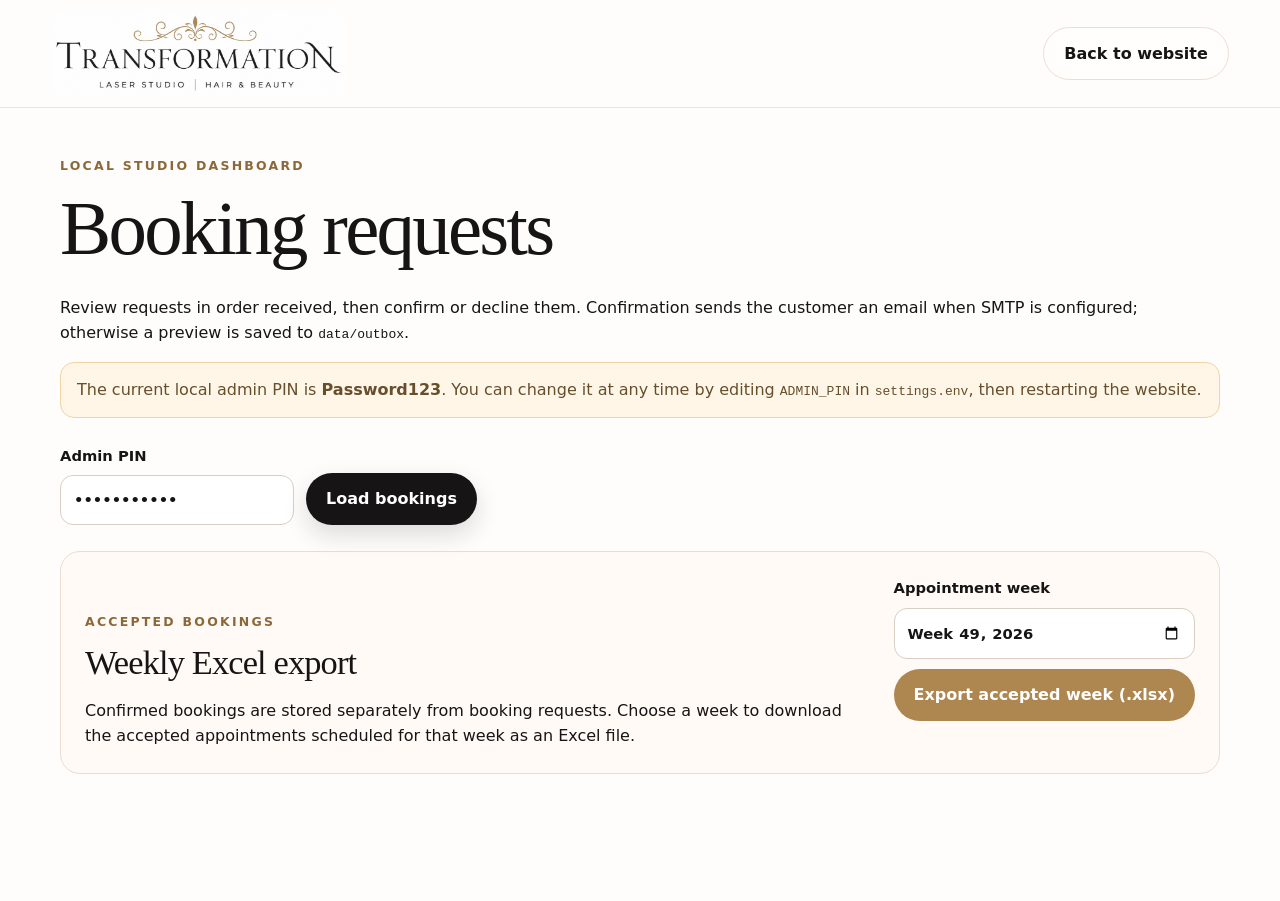
==== public/admin.html @ 221bc92f "Initial secure Transformation Laser Studio commit" ====
<!doctype html>
<html lang="en-GB">
<head>
  <meta charset="utf-8" />
  <meta name="viewport" content="width=device-width, initial-scale=1" />
  <title>Studio Admin | Transformation Laser Studio</title>
  <link rel="icon" href="assets/favicon.svg" type="image/svg+xml" />
  <link rel="stylesheet" href="styles.css" />
  <script defer src="admin.js"></script>
</head>
<body>
  <header class="site-header">
    <a class="brand" href="index.html"><img src="assets/transformation-logo.png" alt="Transformation Laser Studio" /></a>
    <a class="button ghost" href="index.html">Back to website</a>
  </header>
  <main class="admin-main">
    <p class="eyebrow">Local studio dashboard</p>
    <h1 style="font-size:clamp(2.8rem,6vw,5.4rem)">Booking requests</h1>
    <p>Review requests in order received, then confirm or decline them. Confirmation sends the customer an email when SMTP is configured; otherwise a preview is saved to <code>data/outbox</code>.</p>
    <div class="warning">The current local admin PIN is <strong>Password123</strong>. You can change it at any time by editing <code>ADMIN_PIN</code> in <code>settings.env</code>, then restarting the website.</div>
    <div class="admin-toolbar">
      <label>Admin PIN <input id="admin-pin" type="password" value="Password123" /></label>
      <button class="button primary" id="load-bookings">Load bookings</button>
      <span id="admin-message"></span>
    </div>

    <section class="accepted-export" aria-labelledby="accepted-export-title">
      <div>
        <p class="eyebrow">Accepted bookings</p>
        <h2 id="accepted-export-title">Weekly Excel export</h2>
        <p>Confirmed bookings are stored separately from booking requests. Choose a week to download the accepted appointments scheduled for that week as an Excel file.</p>
      </div>
      <div class="accepted-export-controls">
        <label>Appointment week <input id="export-week" type="week" /></label>
        <button class="button secondary" id="export-accepted">Export accepted week (.xlsx)</button>
        <span id="export-message" aria-live="polite"></span>
      </div>
    </section>

    <div id="admin-list" class="admin-list"></div>
  </main>
</body>
</html>
---- public/styles.css ----
:root {
  --ink: #171416;
  --muted: #6d676a;
  --paper: #fffdfb;
  --soft: #f7f2ec;
  --gold: #ad8650;
  --gold-deep: #8c6839;
  --line: #e8ded3;
  --shadow: 0 22px 60px rgba(39, 27, 16, .10);
  --radius: 24px;
}
* { box-sizing: border-box; }
html { scroll-behavior: smooth; }
body {
  margin: 0;
  color: var(--ink);
  background: var(--paper);
  font-family: Inter, ui-sans-serif, system-ui, -apple-system, BlinkMacSystemFont, "Segoe UI", sans-serif;
  line-height: 1.6;
}
a { color: inherit; }
button, input, select, textarea { font: inherit; }
button, a { -webkit-tap-highlight-color: transparent; }
.site-header {
  position: sticky; top: 0; z-index: 20;
  display: flex; align-items: center; gap: 28px;
  min-height: 84px; padding: 10px clamp(18px, 4vw, 64px);
  background: rgba(255, 253, 251, .94);
  border-bottom: 1px solid rgba(232, 222, 211, .8);
  backdrop-filter: blur(16px);
}
.brand { display: block; margin-right: auto; }
.brand img { display: block; width: min(295px, 56vw); height: auto; }
.main-nav { display: flex; gap: 24px; align-items: center; }
.main-nav a { text-decoration: none; font-size: .93rem; letter-spacing: .03em; }
.main-nav a:hover { color: var(--gold-deep); }
.menu-toggle { display: none; border: 1px solid var(--line); background: white; padding: 9px 13px; border-radius: 12px; }
.hero {
  min-height: 73vh;
  display: grid; grid-template-columns: 1.25fr .75fr; align-items: center; gap: clamp(40px, 7vw, 100px);
  padding: clamp(64px, 10vw, 140px) clamp(20px, 7vw, 110px);
  background:
    radial-gradient(circle at 85% 20%, rgba(173,134,80,.12), transparent 29%),
    linear-gradient(140deg, #fff 0%, #fffaf5 55%, #f6efe7 100%);
}
.hero-copy { max-width: 760px; }
.eyebrow { margin: 0 0 12px; color: var(--gold-deep); text-transform: uppercase; letter-spacing: .18em; font-size: .78rem; font-weight: 700; }
h1, h2, h3 { font-family: Georgia, "Times New Roman", serif; font-weight: 500; line-height: 1.08; margin-top: 0; }
h1 { margin-bottom: 24px; font-size: clamp(3rem, 6vw, 6.5rem); letter-spacing: -.035em; }
h2 { margin-bottom: 18px; font-size: clamp(2.4rem, 4vw, 4.8rem); letter-spacing: -.025em; }
h3 { margin-bottom: 14px; font-size: 1.65rem; }
.lede { color: var(--muted); font-size: clamp(1.04rem, 1.6vw, 1.3rem); max-width: 650px; }
.hero-actions { display: flex; flex-wrap: wrap; gap: 12px; margin: 34px 0 28px; }
.button {
  appearance: none; border: 0; border-radius: 999px; padding: 13px 20px;
  display: inline-flex; align-items: center; justify-content: center; gap: 8px;
  text-decoration: none; font-weight: 700; cursor: pointer; transition: .2s ease;
}
.button:hover { transform: translateY(-1px); }
.primary { background: var(--ink); color: white; box-shadow: 0 10px 24px rgba(23,20,22,.14); }
.primary:hover { background: #2a2428; }
.secondary { background: var(--gold); color: white; }
.ghost { background: rgba(255,255,255,.72); border: 1px solid var(--line); }
.trust-row { display: flex; flex-wrap: wrap; gap: 10px 18px; color: var(--muted); font-size: .9rem; }
.trust-row span::before { content: "✓"; color: var(--gold-deep); margin-right: 7px; font-weight: 800; }
.hero-card {
  aspect-ratio: 4/5; max-width: 430px; justify-self: center; width: 100%;
  border-radius: 999px 999px 40px 40px;
  background: linear-gradient(155deg, #191619, #30282b);
  color: white; display: flex; flex-direction: column; justify-content: center; align-items: center; text-align: center;
  box-shadow: var(--shadow); padding: 36px; border: 1px solid rgba(255,255,255,.09);
}
.hero-card .ornament { color: #caa46f; font-size: 3.5rem; margin-bottom: 22px; }
.hero-card p { font-family: Georgia, "Times New Roman", serif; font-size: clamp(2rem, 4vw, 3.7rem); margin: 0; }
.hero-card small { color: #e2c99f; text-transform: uppercase; letter-spacing: .21em; margin-top: 14px; }
.section { padding: clamp(72px, 9vw, 126px) clamp(20px, 7vw, 110px); }
.section-heading { max-width: 780px; margin-bottom: 44px; }
.section-heading > p:last-child { color: var(--muted); font-size: 1.05rem; }
.services-grid { display: grid; grid-template-columns: repeat(2, minmax(0, 1fr)); gap: 18px; }
.service-card { background: white; border: 1px solid var(--line); border-radius: var(--radius); padding: clamp(22px, 3vw, 34px); box-shadow: 0 12px 40px rgba(48,34,20,.04); }
.service-card h3 { display: flex; justify-content: space-between; gap: 12px; align-items: baseline; }
.service-list { display: grid; gap: 0; margin: 0; padding: 0; list-style: none; }
.service-list li { display: flex; justify-content: space-between; gap: 18px; padding: 12px 0; border-bottom: 1px solid #eee6de; }
.service-list li:last-child { border-bottom: 0; }
.service-list .price { white-space: nowrap; font-weight: 800; }
details.nails-card > summary { cursor: pointer; list-style: none; }
details.nails-card > summary::-webkit-details-marker { display: none; }
details.nails-card > summary h3::after { content: "+"; font-family: Inter, sans-serif; color: var(--gold-deep); }
details.nails-card[open] > summary h3::after { content: "−"; }
.variant-list { color: var(--muted); font-size: .9rem; margin-top: 4px; }
.service-description { color: var(--muted); font-size: .82rem; line-height: 1.45; margin-top: 4px; max-width: 58ch; }
.service-disclaimer { color: var(--muted); font-size: .82rem; line-height: 1.45; font-style: italic; margin: 18px 0 0; padding-top: 14px; border-top: 1px solid #eee6de; }
.booking-section { background: var(--soft); }
.booking-layout { display: grid; grid-template-columns: minmax(0, 1.5fr) minmax(280px, .65fr); gap: 28px; align-items: start; }
.booking-form, .booking-summary { background: white; border: 1px solid var(--line); border-radius: var(--radius); box-shadow: var(--shadow); }
.booking-form { padding: clamp(22px, 4vw, 46px); }
.booking-summary { padding: 30px; position: sticky; top: 112px; }
fieldset { border: 0; padding: 0 0 34px; margin: 0 0 34px; border-bottom: 1px solid var(--line); }
legend { padding: 0; margin-bottom: 20px; font-family: Georgia, "Times New Roman", serif; font-size: 1.55rem; }
.form-grid { display: grid; gap: 16px; }
.two-col { grid-template-columns: repeat(2, minmax(0, 1fr)); }
label { display: grid; gap: 8px; font-weight: 700; font-size: .92rem; }
input, select, textarea {
  width: 100%; border: 1px solid #d8cec4; background: #fff; color: var(--ink); border-radius: 13px; padding: 12px 13px; outline: none;
}
input:focus, select:focus, textarea:focus { border-color: var(--gold); box-shadow: 0 0 0 3px rgba(173,134,80,.13); }
textarea { resize: vertical; }
.optional { color: var(--muted); font-weight: 500; }
.service-picker { display: grid; grid-template-columns: 1fr 1.3fr 1fr auto; gap: 12px; align-items: end; }
.hidden { display: none !important; }
.selected-services { margin-top: 20px; border: 1px solid var(--line); border-radius: 16px; overflow: hidden; }
.empty-state { margin: 0; padding: 18px; color: var(--muted); }
.selected-row { display: grid; grid-template-columns: 1fr auto auto; align-items: center; gap: 12px; padding: 14px 16px; border-bottom: 1px solid var(--line); }
.selected-row:last-child { border-bottom: 0; }
.selected-row strong { white-space: nowrap; }
.remove-service { border: 0; background: #f4efea; border-radius: 999px; width: 34px; height: 34px; cursor: pointer; color: #6e5450; }
.consent { grid-template-columns: auto 1fr; align-items: start; gap: 12px; font-weight: 500; }
.consent input { width: 18px; height: 18px; margin-top: 3px; }
.form-message { min-height: 0; margin: 18px 0 0; border-radius: 14px; font-size: .95rem; }
.form-message.success, .form-message.error { padding: 13px 15px; }
.form-message.success { background: #edf7ef; color: #24592f; }
.form-message.error { background: #fff0f0; color: #7f3030; }
.submit-button { width: 100%; margin-top: 16px; padding-block: 15px; }
.summary-lines { display: grid; gap: 10px; color: var(--muted); padding-bottom: 20px; margin-bottom: 18px; border-bottom: 1px solid var(--line); }
.summary-item { display: flex; justify-content: space-between; gap: 16px; font-size: .93rem; }
.money-row { display: flex; justify-content: space-between; gap: 18px; padding: 8px 0; }
.small { color: var(--muted); font-size: .84rem; margin: 20px 0 0; }
.opening-hours { max-width: 780px; margin-bottom: 34px; padding: 24px 28px; background: white; border: 1px solid var(--line); border-radius: 20px; box-shadow: 0 12px 36px rgba(40,26,10,.05); }
.hours-grid { display: grid; grid-template-columns: repeat(2, minmax(0, 1fr)); gap: 14px 28px; }
.hours-grid div { display: flex; justify-content: space-between; gap: 18px; padding-top: 10px; border-top: 1px solid var(--line); }
.hours-grid span { color: var(--muted); text-align: right; }
.contact-section { display: grid; grid-template-columns: 1fr auto; gap: 26px; align-items: center; }
.contact-cards { display: grid; gap: 12px; }
.contact-card { min-width: min(100%, 390px); text-decoration: none; border: 1px solid var(--line); border-radius: 18px; padding: 22px 24px; background: white; box-shadow: 0 12px 36px rgba(40,26,10,.05); }
.contact-card span { display: block; color: var(--gold-deep); text-transform: uppercase; letter-spacing: .14em; font-size: .72rem; font-weight: 800; }
.contact-card strong { display: block; margin-top: 4px; overflow-wrap: anywhere; }
footer { border-top: 1px solid var(--line); padding: 30px clamp(20px, 7vw, 110px); display: flex; align-items: center; gap: 22px; color: var(--muted); font-size: .86rem; }
footer img { width: 210px; height: auto; }
footer p { margin: 0 auto 0 0; }
footer a { color: var(--muted); }

/* Admin */
.admin-main { max-width: 1200px; margin: 0 auto; padding: 48px 20px 100px; }
.admin-toolbar { display: flex; flex-wrap: wrap; gap: 12px; align-items: end; margin: 26px 0; }
.admin-toolbar label { min-width: 230px; }
.accepted-export { display: grid; grid-template-columns: minmax(0,1fr) auto; gap: 28px; align-items: end; margin: 0 0 28px; padding: 24px; background: #fffaf5; border: 1px solid var(--line); border-radius: 20px; }
.accepted-export h2 { margin: 2px 0 8px; font-size: clamp(1.55rem,3vw,2.15rem); }
.accepted-export p:last-child { margin-bottom: 0; }
.accepted-export-controls { min-width: min(100%, 320px); display: grid; gap: 10px; }
.accepted-export-controls label { margin: 0; }
#export-message { min-height: 1.25em; font-size: .9rem; }
@media (max-width: 760px) { .accepted-export { grid-template-columns: 1fr; align-items: stretch; } .accepted-export-controls { min-width: 0; } }
.admin-list { display: grid; gap: 16px; }
.admin-booking { background: white; border: 1px solid var(--line); border-radius: 20px; padding: 22px; box-shadow: 0 10px 30px rgba(38,28,19,.05); }
.admin-booking header { display: flex; flex-wrap: wrap; align-items: center; gap: 10px 16px; margin-bottom: 14px; }
.admin-booking header h3 { margin: 0 auto 0 0; font-size: 1.4rem; }
.status { display: inline-flex; border-radius: 999px; padding: 5px 10px; background: #f0ece8; font-size: .75rem; font-weight: 800; text-transform: uppercase; letter-spacing: .08em; }
.status.confirmed { background: #e8f5eb; color: #2a6235; }
.status.declined { background: #faeaea; color: #7c3333; }
.booking-meta { display: grid; grid-template-columns: repeat(2, minmax(0,1fr)); gap: 12px; margin: 14px 0; }
.meta-box { background: #faf6f1; border-radius: 12px; padding: 11px 13px; }
.meta-box small { display: block; color: var(--muted); }
.admin-actions { display: flex; flex-wrap: wrap; gap: 10px; margin-top: 18px; }
.admin-actions textarea { width: 100%; }
.warning { padding: 14px 16px; background: #fff6e8; border: 1px solid #f0d4a4; border-radius: 14px; color: #654f2c; }

@media (max-width: 900px) {
  .hero { grid-template-columns: 1fr; min-height: auto; }
  .hero-card { max-width: 330px; }
  .services-grid, .booking-layout, .contact-section { grid-template-columns: 1fr; }
  .booking-summary { position: static; }
  .service-picker { grid-template-columns: 1fr 1fr; }
  .add-service { min-height: 48px; }
  .booking-meta { grid-template-columns: 1fr 1fr; }
  .hours-grid { grid-template-columns: 1fr; }
}
@media (max-width: 680px) {
  .site-header { min-height: 72px; }
  .brand img { width: 225px; }
  .menu-toggle { display: block; }
  .main-nav { display: none; position: absolute; top: calc(100% + 1px); left: 0; right: 0; padding: 18px 22px 24px; flex-direction: column; align-items: flex-start; background: var(--paper); border-bottom: 1px solid var(--line); }
  .main-nav.open { display: flex; }
  .two-col, .service-picker { grid-template-columns: 1fr; }
  .selected-row { grid-template-columns: 1fr auto; }
  .selected-row strong { grid-row: 2; }
  .hero { padding-top: 70px; }
  .hero-card { display: none; }
  .services-grid { grid-template-columns: 1fr; }
  footer { flex-wrap: wrap; }
  footer p { order: 3; flex-basis: 100%; }
  .booking-meta { grid-template-columns: 1fr; }
}
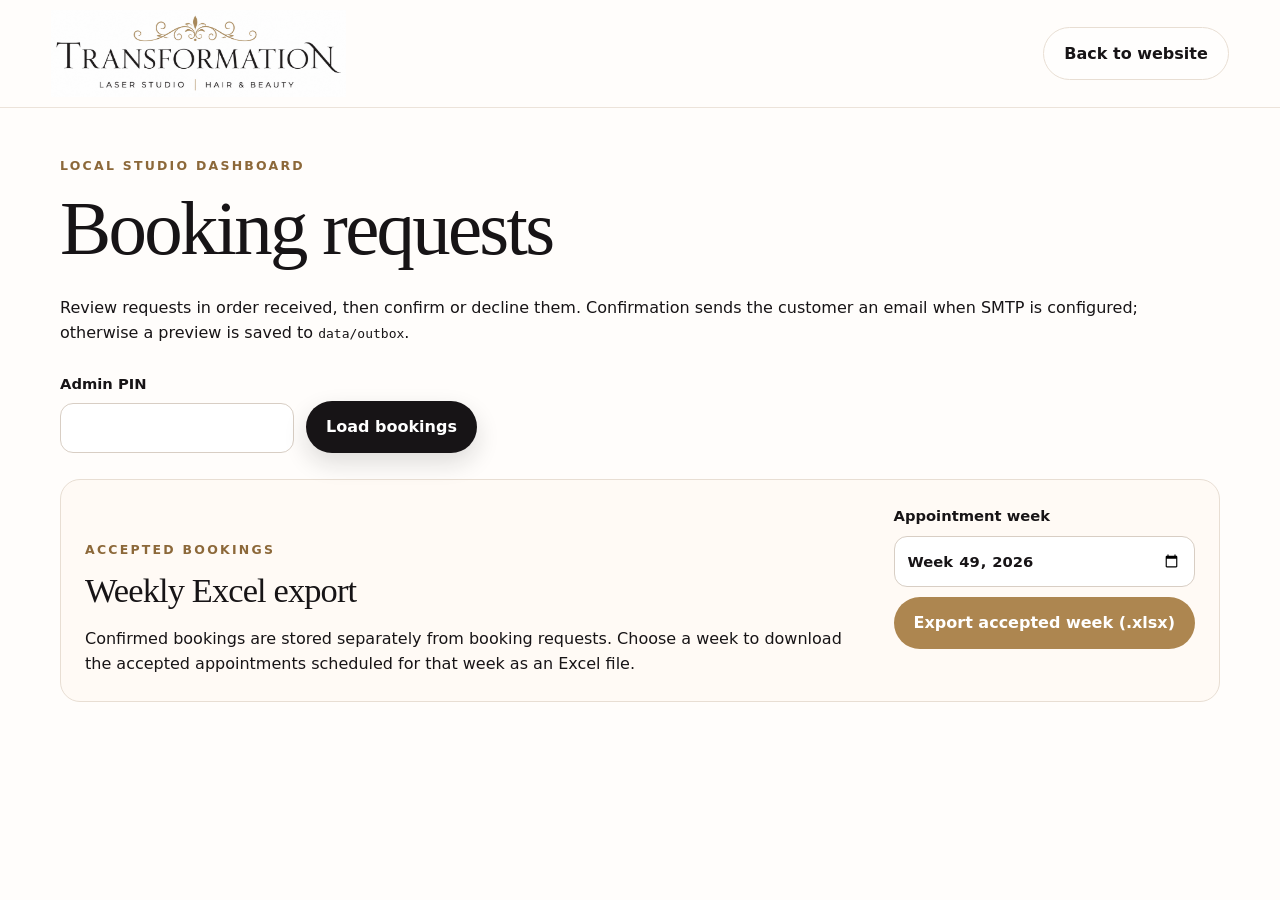
==== commit d4658919: "Admin passwor change" ====
--- a/public/admin.html
+++ b/public/admin.html
@@ -17,9 +17,8 @@
     <p class="eyebrow">Local studio dashboard</p>
     <h1 style="font-size:clamp(2.8rem,6vw,5.4rem)">Booking requests</h1>
     <p>Review requests in order received, then confirm or decline them. Confirmation sends the customer an email when SMTP is configured; otherwise a preview is saved to <code>data/outbox</code>.</p>
-    <div class="warning">The current local admin PIN is <strong>Password123</strong>. You can change it at any time by editing <code>ADMIN_PIN</code> in <code>settings.env</code>, then restarting the website.</div>
     <div class="admin-toolbar">
-      <label>Admin PIN <input id="admin-pin" type="password" value="Password123" /></label>
+      <label>Admin PIN <input id="admin-pin" type="password"/></label>
       <button class="button primary" id="load-bookings">Load bookings</button>
       <span id="admin-message"></span>
     </div>
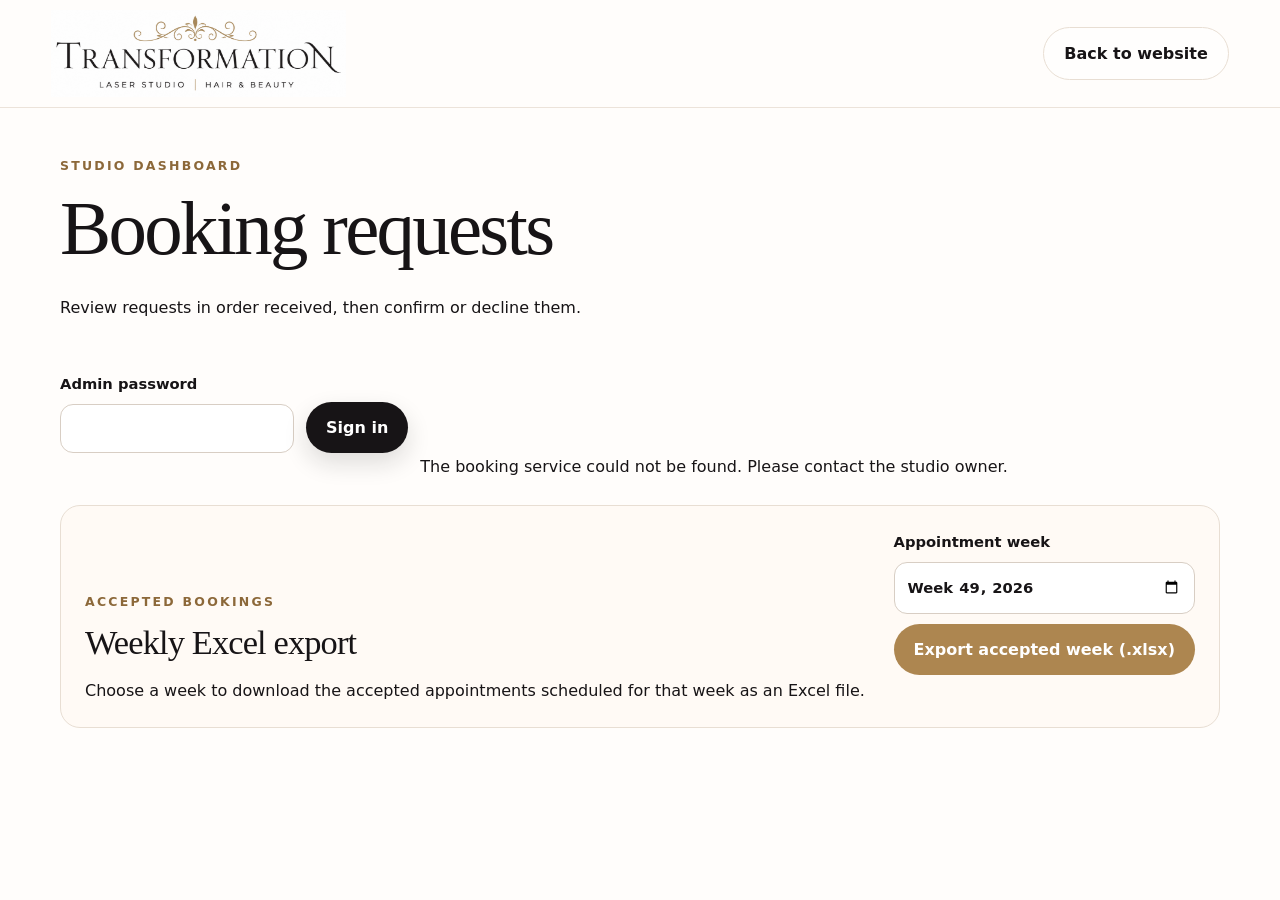
==== commit 471cdf08: "Fix Vercel API deployment, persistent bookings, and admin security" ====
--- a/public/admin.html
+++ b/public/admin.html
@@ -14,24 +14,28 @@
     <a class="button ghost" href="index.html">Back to website</a>
   </header>
   <main class="admin-main">
-    <p class="eyebrow">Local studio dashboard</p>
+    <p class="eyebrow">Studio dashboard</p>
     <h1 style="font-size:clamp(2.8rem,6vw,5.4rem)">Booking requests</h1>
-    <p>Review requests in order received, then confirm or decline them. Confirmation sends the customer an email when SMTP is configured; otherwise a preview is saved to <code>data/outbox</code>.</p>
+    <p>Review requests in order received, then confirm or decline them.</p>
     <div class="admin-toolbar">
-      <label>Admin PIN <input id="admin-pin" type="password"/></label>
-      <button class="button primary" id="load-bookings">Load bookings</button>
-      <span id="admin-message"></span>
+      <form id="login-form" class="admin-toolbar">
+        <label>Admin password <input id="admin-pin" type="password" autocomplete="current-password" maxlength="256" required /></label>
+        <button class="button primary" id="login" type="submit">Sign in</button>
+      </form>
+      <button class="button primary" id="load-bookings" type="button" hidden>Refresh bookings</button>
+      <button class="button ghost" id="logout" type="button" hidden>Sign out</button>
+      <span id="admin-message" aria-live="polite"></span>
     </div>
 
     <section class="accepted-export" aria-labelledby="accepted-export-title">
       <div>
         <p class="eyebrow">Accepted bookings</p>
         <h2 id="accepted-export-title">Weekly Excel export</h2>
-        <p>Confirmed bookings are stored separately from booking requests. Choose a week to download the accepted appointments scheduled for that week as an Excel file.</p>
+        <p>Choose a week to download the accepted appointments scheduled for that week as an Excel file.</p>
       </div>
       <div class="accepted-export-controls">
         <label>Appointment week <input id="export-week" type="week" /></label>
-        <button class="button secondary" id="export-accepted">Export accepted week (.xlsx)</button>
+        <button class="button secondary" id="export-accepted" disabled>Export accepted week (.xlsx)</button>
         <span id="export-message" aria-live="polite"></span>
       </div>
     </section>
--- a/public/styles.css
+++ b/public/styles.css
@@ -190,3 +190,6 @@
   footer p { order: 3; flex-basis: 100%; }
   .booking-meta { grid-template-columns: 1fr; }
 }
+
+/* Keep authenticated controls hidden even when a layout rule sets display. */
+[hidden] { display: none !important; }
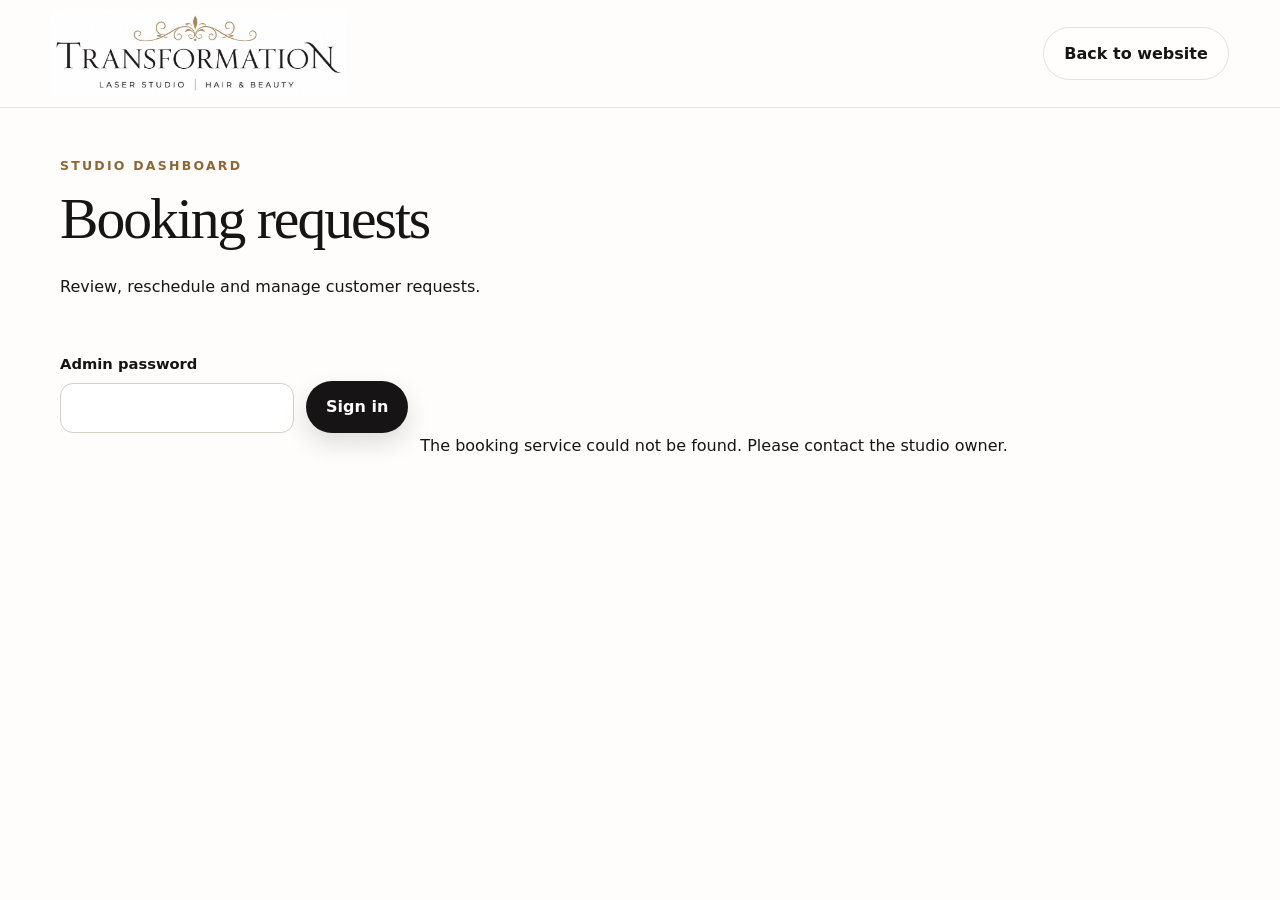
==== commit b0e4fa71: "Add admin booking filters, editing, deletion and 90-day retention" ====
--- a/public/admin.html
+++ b/public/admin.html
@@ -15,8 +15,8 @@
   </header>
   <main class="admin-main">
     <p class="eyebrow">Studio dashboard</p>
-    <h1 style="font-size:clamp(2.8rem,6vw,5.4rem)">Booking requests</h1>
-    <p>Review requests in order received, then confirm or decline them.</p>
+    <h1 class="admin-title">Booking requests</h1>
+    <p>Review, reschedule and manage customer requests.</p>
     <div class="admin-toolbar">
       <form id="login-form" class="admin-toolbar">
         <label>Admin password <input id="admin-pin" type="password" autocomplete="current-password" maxlength="256" required /></label>
@@ -27,7 +27,31 @@
       <span id="admin-message" aria-live="polite"></span>
     </div>
 
-    <section class="accepted-export" aria-labelledby="accepted-export-title">
+    <div id="booking-controls" hidden>
+      <div class="booking-filter">
+        <label>Show requests
+          <select id="status-filter">
+            <option value="pending">Pending</option>
+            <option value="confirmed">Confirmed</option>
+            <option value="closed">Denied / Cancelled</option>
+            <option value="all">All requests</option>
+          </select>
+        </label>
+        <p id="booking-count" aria-live="polite"></p>
+        <span>Newest requests first</span>
+      </div>
+      <details class="retention-help">
+        <summary>90-day booking cleanup</summary>
+        <p>Confirmed and unanswered pending requests are removed 90 days after the appointment time. Denied or cancelled requests are removed 90 days after closing. Each request shows its removal date.</p>
+        <p>Use Edit to keep a request for an unresolved complaint or dispute. Older requests already on the website get seven days for review before their first removal. Emails and downloaded exports need separate cleanup.</p>
+      </details>
+    </div>
+
+    <div id="admin-list" class="admin-list"></div>
+
+    <details id="export-panel" class="export-panel" hidden>
+      <summary>Weekly Excel export</summary>
+      <section class="accepted-export" aria-labelledby="accepted-export-title">
       <div>
         <p class="eyebrow">Accepted bookings</p>
         <h2 id="accepted-export-title">Weekly Excel export</h2>
@@ -38,9 +62,69 @@
         <button class="button secondary" id="export-accepted" disabled>Export accepted week (.xlsx)</button>
         <span id="export-message" aria-live="polite"></span>
       </div>
-    </section>
+      </section>
+    </details>
+  </main>
 
-    <div id="admin-list" class="admin-list"></div>
-  </main>
+  <dialog id="edit-dialog" aria-labelledby="edit-title">
+    <form id="edit-form">
+      <h2 id="edit-title">Edit request</h2>
+      <p id="edit-reference"></p>
+      <fieldset id="edit-fields">
+        <div class="form-grid two-col">
+          <label>Customer name <input id="edit-name" maxlength="80" required /></label>
+          <label>Email <input id="edit-email" type="email" maxlength="120" required /></label>
+          <label>Phone <input id="edit-phone" type="tel" maxlength="30" required /></label>
+          <label>Status <select id="edit-status">
+            <option value="pending">Pending</option><option value="confirmed">Confirmed</option>
+            <option value="declined">Denied</option><option value="cancelled">Cancelled</option>
+          </select></label>
+          <label>Appointment date <input id="edit-date" type="date" required /></label>
+          <label>Appointment time <input id="edit-time" type="time" min="10:00" max="19:00" required /></label>
+        </div>
+        <p class="field-hint">London time. Monday–Saturday: 10am–7pm. Sunday: 11am–7pm, nails only.</p>
+        <fieldset class="treatment-editor">
+          <legend>Treatments</legend>
+          <ul id="edit-services" class="edit-services"></ul>
+          <div class="add-treatment-row">
+            <label>Add a treatment <select id="add-treatment"><option value="">Choose a treatment</option></select></label>
+            <button id="add-treatment-button" class="button ghost" type="button">Add treatment</button>
+          </div>
+          <p><strong>Total: <span id="edit-total"></span></strong></p>
+        </fieldset>
+        <label>Customer notes <textarea id="edit-notes" rows="2" maxlength="800"></textarea></label>
+        <label><span id="internal-note-label">Internal note</span> <textarea id="edit-internal-note" rows="3" maxlength="1200"></textarea></label>
+        <p class="field-hint">Private to the studio. A reason is required when denying or cancelling a request.</p>
+        <label class="check-label"><input id="edit-hold" type="checkbox" /> Keep for an unresolved issue</label>
+        <label id="hold-reason-label" hidden>Reason to keep this request <textarea id="edit-hold-reason" rows="2" maxlength="500"></textarea></label>
+        <p id="release-hold-warning" class="field-hint" hidden>Removing the hold allows automatic deletion if the 90-day period has passed.</p>
+        <div class="customer-notification">
+          <label class="check-label"><input id="edit-notify" type="checkbox" /> Email the customer this booking update</label>
+          <label id="customer-message-label" hidden>Optional message to the customer <textarea id="edit-customer-message" rows="3" maxlength="1200"></textarea></label>
+          <p class="field-hint">An email is sent only when selected. Internal notes and hold reasons are never included.</p>
+        </div>
+      </fieldset>
+      <p id="edit-error" class="form-error" role="alert"></p>
+      <div class="dialog-actions">
+        <button id="save-booking" class="button primary" type="submit">Save changes</button>
+        <button class="button ghost close-dialog" type="button">Close without saving</button>
+      </div>
+    </form>
+  </dialog>
+
+  <dialog id="delete-dialog" aria-labelledby="delete-title">
+    <form id="delete-form">
+      <h2 id="delete-title">Permanently delete request?</h2>
+      <p id="delete-description"></p>
+      <p>This removes the request, its notes and cancellation reason. It cannot be undone and does not email the customer.</p>
+      <p id="delete-active-warning" class="warning" hidden>For an appointment you cannot provide, use Decline / Cancel and contact the customer first.</p>
+      <label class="check-label"><input id="confirm-delete" type="checkbox" required /> I understand this permanently removes the request.</label>
+      <p id="delete-error" class="form-error" role="alert"></p>
+      <div class="dialog-actions">
+        <button id="delete-booking" class="button danger" type="submit">Permanently delete</button>
+        <button class="button ghost close-dialog" type="button">Keep request</button>
+      </div>
+    </form>
+  </dialog>
 </body>
 </html>
--- a/public/styles.css
+++ b/public/styles.css
@@ -156,13 +156,56 @@
 .admin-booking header h3 { margin: 0 auto 0 0; font-size: 1.4rem; }
 .status { display: inline-flex; border-radius: 999px; padding: 5px 10px; background: #f0ece8; font-size: .75rem; font-weight: 800; text-transform: uppercase; letter-spacing: .08em; }
 .status.confirmed { background: #e8f5eb; color: #2a6235; }
-.status.declined { background: #faeaea; color: #7c3333; }
+.status.declined, .status.cancelled { background: #faeaea; color: #7c3333; }
 .booking-meta { display: grid; grid-template-columns: repeat(2, minmax(0,1fr)); gap: 12px; margin: 14px 0; }
 .meta-box { background: #faf6f1; border-radius: 12px; padding: 11px 13px; }
 .meta-box small { display: block; color: var(--muted); }
 .admin-actions { display: flex; flex-wrap: wrap; gap: 10px; margin-top: 18px; }
 .admin-actions textarea { width: 100%; }
 .warning { padding: 14px 16px; background: #fff6e8; border: 1px solid #f0d4a4; border-radius: 14px; color: #654f2c; }
+
+.admin-title { font-size: clamp(2.4rem, 5vw, 3.6rem); }
+.booking-filter { display: flex; flex-wrap: wrap; gap: 16px 24px; align-items: end; margin: 24px 0 16px; }
+.booking-filter label { width: min(100%, 310px); }
+.booking-filter p { margin: 0 0 12px; }
+.booking-filter > span { color: var(--muted); margin: 0 0 12px auto; }
+.retention-help { margin: 0 0 24px; font-size: .95rem; }
+summary { cursor: pointer; font-weight: 600; padding: 10px 0; }
+.export-panel { margin-top: 32px; border-top: 1px solid var(--line); }
+.empty-state { padding: 30px 20px; border: 1px solid var(--line); border-radius: 16px; background: white; }
+.request-dates, .field-hint { color: var(--muted); font-size: .9rem; }
+.preserve-lines { white-space: pre-wrap; overflow-wrap: anywhere; }
+.admin-booking p, .admin-booking small { overflow-wrap: anywhere; }
+.button.danger { background: #8d2929; color: white; border-color: #8d2929; }
+.button.danger-outline { color: #8d2929; border: 1px solid #c98585; background: white; }
+.button:disabled { cursor: not-allowed; opacity: .55; }
+.status { font-size: .875rem; }
+dialog { width: min(740px, calc(100vw - 32px)); max-height: 90dvh; padding: clamp(20px, 4vw, 36px); border: 1px solid var(--line); border-radius: 20px; color: var(--ink); background: white; overflow-y: auto; }
+dialog::backdrop { background: rgb(20 14 10 / .55); }
+dialog h2 { font-size: 2rem; margin: 0; }
+dialog label { margin-top: 14px; min-width: 0; }
+dialog input, dialog select, dialog textarea { min-width: 0; max-width: 100%; }
+dialog p, dialog h2 { overflow-wrap: anywhere; }
+dialog fieldset { border: 0; padding: 0; min-width: 0; }
+dialog .treatment-editor { border: 1px solid var(--line); border-radius: 12px; padding: 12px 16px; margin: 20px 0; }
+dialog legend { font-weight: 700; font-size: 1rem; padding: 0 6px; max-width: 100%; overflow-wrap: anywhere; }
+.dialog-actions { display: flex; flex-wrap: wrap; gap: 12px; margin-top: 24px; }
+.check-label { display: flex; gap: 10px; align-items: flex-start; }
+.check-label input { width: 20px; height: 20px; margin: 3px 0 0; flex: 0 0 20px; }
+.customer-notification { margin-top: 22px; padding-top: 8px; border-top: 1px solid var(--line); }
+.form-error { color: #9b2222; white-space: pre-wrap; }
+.edit-services { list-style: none; padding: 0; }
+.edit-services li { display: flex; align-items: center; justify-content: space-between; gap: 10px; padding: 8px 0; }
+.edit-services li span { overflow-wrap: anywhere; }
+.edit-services button { padding: 8px 12px; flex-shrink: 0; }
+.add-treatment-row { display: flex; gap: 10px; align-items: end; }
+.add-treatment-row label { flex: 1; min-width: 0; }
+.add-treatment-row select { width: 100%; }
+@media (max-width: 680px) {
+  .booking-filter > span { margin-left: 0; }
+  .add-treatment-row { flex-direction: column; align-items: stretch; }
+  .dialog-actions .button { flex: 1 1 100%; }
+}
 
 @media (max-width: 900px) {
   .hero { grid-template-columns: 1fr; min-height: auto; }
